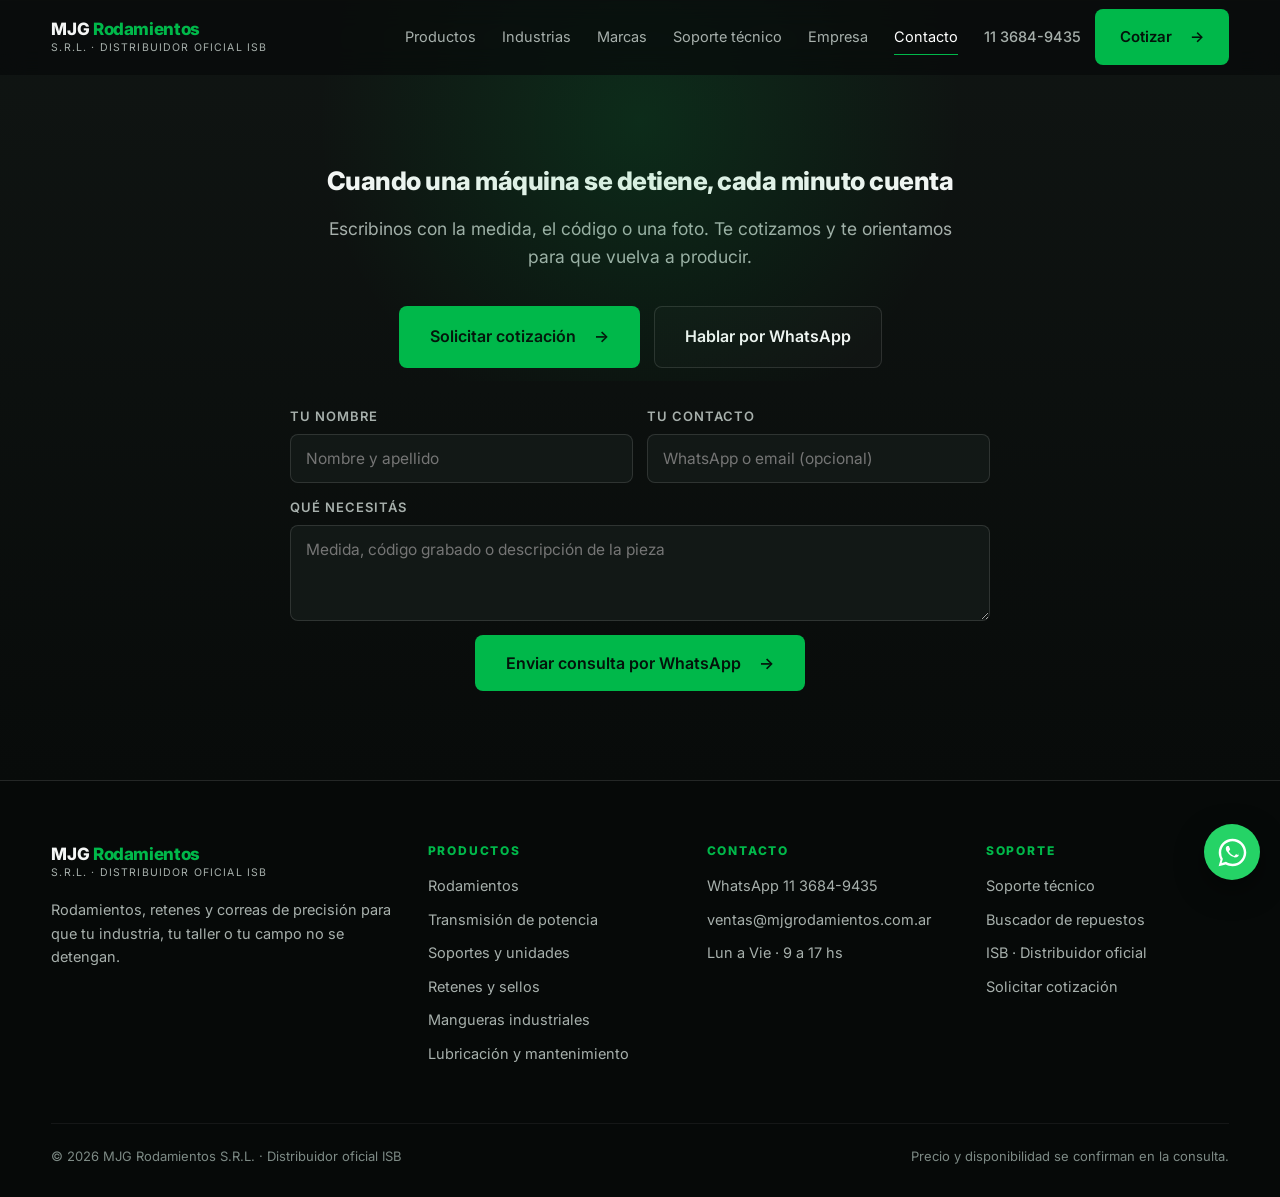
==== contacto.html @ 928caa8e "Home simplificada + paginas internas (productos, industrias, marcas, soporte, empresa, contacto); na" ====
<!DOCTYPE html>
<html lang="es">
<head>
<meta charset="utf-8">
<meta name="viewport" content="width=device-width,initial-scale=1">
<title>Contacto y cotización | MJG Rodamientos</title>
<meta name="description" content="Escribinos con la medida, el código o una foto de la pieza. Cotizamos por WhatsApp: 11 3684-9435. ventas@mjgrodamientos.com.ar">
<link rel="canonical" href="https://mjgrodamientos.com.ar/contacto.html">
<meta name="theme-color" content="#080B0A">
<meta name="robots" content="index, follow, max-snippet:-1, max-image-preview:large">
<link rel="icon" href="favicon.ico" sizes="any">
<link rel="icon" type="image/png" sizes="512x512" href="favicon-512.png">
<link rel="apple-touch-icon" sizes="180x180" href="favicon-180.png">
<meta property="og:type" content="website">
<meta property="og:site_name" content="MJG Rodamientos S.R.L.">
<meta property="og:locale" content="es_AR">
<meta property="og:url" content="https://mjgrodamientos.com.ar/contacto.html">
<meta property="og:title" content="Contacto y cotización | MJG Rodamientos">
<meta property="og:description" content="Distribuidor oficial ISB. Rodamientos, transmisión de potencia y componentes industriales. Cotizá por WhatsApp.">
<meta property="og:image" content="https://mjgrodamientos.com.ar/og-image.png">
<meta name="twitter:card" content="summary_large_image">
<link rel="preconnect" href="https://fonts.googleapis.com">
<link rel="preconnect" href="https://fonts.gstatic.com" crossorigin>
<link href="https://fonts.googleapis.com/css2?family=Inter:wght@400;500;600;700;800&display=swap" rel="stylesheet">
<link rel="stylesheet" href="assets/site.css?v=4">
<script type="application/ld+json">
{"@context":"https://schema.org","@type":"LocalBusiness","@id":"https://mjgrodamientos.com.ar/#organizacion",
"name":"MJG Rodamientos S.R.L.","url":"https://mjgrodamientos.com.ar/","email":"ventas@mjgrodamientos.com.ar",
"telephone":"+5491136849435",
"description":"MJG Rodamientos S.R.L.: distribuidor oficial ISB. Rodamientos, transmisión de potencia, retenes y componentes industriales. Atención a industria, talleres, campo y particulares.",
"image":"https://mjgrodamientos.com.ar/og-image.png","logo":"https://mjgrodamientos.com.ar/og-image.png",
"address":{"@type":"PostalAddress","addressCountry":"AR","addressRegion":"Buenos Aires"},
"areaServed":[{"@type":"Country","name":"Argentina"},{"@type":"AdministrativeArea","name":"Zona Sur del Gran Buenos Aires"}],
"openingHoursSpecification":[{"@type":"OpeningHoursSpecification","dayOfWeek":["Monday","Tuesday","Wednesday","Thursday","Friday"],"opens":"09:00","closes":"17:00"}],
"contactPoint":{"@type":"ContactPoint","contactType":"sales","telephone":"+5491136849435","email":"ventas@mjgrodamientos.com.ar","areaServed":"AR","availableLanguage":["es"]},
"hasOfferCatalog":{"@type":"OfferCatalog","name":"Soluciones industriales","itemListElement":[
{"@type":"Offer","itemOffered":{"@type":"Product","name":"Rodamientos"}},
{"@type":"Offer","itemOffered":{"@type":"Product","name":"Transmisión de potencia"}},
{"@type":"Offer","itemOffered":{"@type":"Product","name":"Soportes y unidades"}},
{"@type":"Offer","itemOffered":{"@type":"Product","name":"Retenes y sellos"}},
{"@type":"Offer","itemOffered":{"@type":"Product","name":"Mangueras industriales"}},
{"@type":"Offer","itemOffered":{"@type":"Product","name":"Lubricación y mantenimiento"}}]}}
</script>
</head>
<body>
<header class="hdr" id="hdr">
  <div class="wrap hdr-in">
    <a class="logo" href="#top" aria-label="MJG Rodamientos, inicio">
      <b>MJG <em>Rodamientos</em></b><span>S.R.L. · Distribuidor oficial ISB</span>
    </a>
    <nav class="nav" aria-label="Principal"><a href="productos.html">Productos</a><a href="industrias.html">Industrias</a><a href="marcas.html">Marcas</a><a href="soporte.html">Soporte técnico</a><a href="empresa.html">Empresa</a><a href="contacto.html" aria-current="page">Contacto</a></nav>
    <div class="hdr-act">
      <a class="tel" href="https://wa.me/5491136849435?text=Hola%20MJG%20Rodamientos%2C%20queria%20hacer%20una%20consulta.%20">11 3684-9435</a>
      <a class="btn btn--p" href="https://wa.me/5491136849435?text=Hola%20MJG%20Rodamientos%2C%20quiero%20solicitar%20una%20cotizacion.%20Te%20paso%20la%20medida%2C%20el%20codigo%20o%20una%20foto%20de%20la%20pieza%3A%20">Cotizar</a>
      <button class="burger" id="burger" aria-label="Abrir menú" aria-expanded="false" aria-controls="mnav"><span></span><span></span><span></span></button>
    </div>
  </div>
  <nav class="mnav" id="mnav" hidden aria-label="Menú">
    <div class="wrap"><a href="productos.html">Productos</a><a href="industrias.html">Industrias</a><a href="marcas.html">Marcas</a><a href="soporte.html">Soporte técnico</a><a href="empresa.html">Empresa</a><a href="contacto.html" aria-current="page">Contacto</a><a class="btn btn--s btn--full" href="https://wa.me/5491136849435?text=Hola%20MJG%20Rodamientos%2C%20queria%20hacer%20una%20consulta.%20">Consultar por WhatsApp</a><a class="btn btn--p btn--full" href="https://wa.me/5491136849435?text=Hola%20MJG%20Rodamientos%2C%20quiero%20solicitar%20una%20cotizacion.%20Te%20paso%20la%20medida%2C%20el%20codigo%20o%20una%20foto%20de%20la%20pieza%3A%20">Cotizar</a></div>
  </nav>
</header>
<main id="top">
<section class="cta-f pg" id="contacto">
    <div class="wrap">
      <h1>Cuando una máquina se detiene, cada minuto cuenta</h1>
      <p>Escribinos con la medida, el código o una foto. Te cotizamos y te orientamos para que vuelva a producir.</p>
      <div class="btns">
        <a class="btn btn--p btn--lg" href="https://wa.me/5491136849435?text=Hola%20MJG%20Rodamientos%2C%20quiero%20solicitar%20una%20cotizacion.%20Te%20paso%20la%20medida%2C%20el%20codigo%20o%20una%20foto%20de%20la%20pieza%3A%20">Solicitar cotización</a>
        <a class="btn btn--s btn--lg" href="https://wa.me/5491136849435?text=Hola%20MJG%20Rodamientos%2C%20queria%20hacer%20una%20consulta.%20">Hablar por WhatsApp</a>
      </div>
      <form class="form" id="formConsulta" novalidate>
        <label>Tu nombre<input id="fNombre" type="text" autocomplete="name" placeholder="Nombre y apellido"></label>
        <label>Tu contacto<input id="fContacto" type="text" autocomplete="tel" placeholder="WhatsApp o email (opcional)"></label>
        <label class="full">Qué necesitás<textarea id="fTexto" placeholder="Medida, código grabado o descripción de la pieza"></textarea></label>
        <button class="btn btn--p btn--lg form-btn" type="submit">Enviar consulta por WhatsApp</button>
      </form>
    </div>
  </section>
</main>

<footer class="ftr">
  <div class="wrap">
    <div class="ftr-grid">
      <div>
        <a class="logo" href="#top"><b>MJG <em>Rodamientos</em></b><span>S.R.L. · Distribuidor oficial ISB</span></a>
        <p class="zona">Rodamientos, retenes y correas de precisión para que tu industria, tu taller o tu campo no se detengan.</p>
      </div>
      <div><h4>Productos</h4><ul>
        <li><a href="#productos">Rodamientos</a></li><li><a href="#productos">Transmisión de potencia</a></li>
        <li><a href="#productos">Soportes y unidades</a></li><li><a href="#productos">Retenes y sellos</a></li>
        <li><a href="#productos">Mangueras industriales</a></li><li><a href="#productos">Lubricación y mantenimiento</a></li></ul></div>
      <div><h4>Contacto</h4><ul>
        <li><a href="https://wa.me/5491136849435?text=Hola%20MJG%20Rodamientos%2C%20queria%20hacer%20una%20consulta.%20">WhatsApp 11 3684-9435</a></li>
        <li><a href="mailto:ventas@mjgrodamientos.com.ar">ventas@mjgrodamientos.com.ar</a></li>
        <li>Lun a Vie · 9 a 17 hs</li></ul></div>
      <div><h4>Soporte</h4><ul>
        <li><a href="#soporte">Soporte técnico</a></li><li><a href="#buscar">Buscador de repuestos</a></li>
        <li><a href="#empresa">ISB · Distribuidor oficial</a></li><li><a href="#contacto">Solicitar cotización</a></li></ul></div>
    </div>
    <div class="ftr-bot">
      <span>© <span id="yr">2026</span> MJG Rodamientos S.R.L. · Distribuidor oficial ISB</span>
      <span>Precio y disponibilidad se confirman en la consulta.</span>
    </div>
  </div>
</footer>

<a class="fab" href="https://wa.me/5491136849435?text=Hola%20MJG%20Rodamientos%2C%20queria%20hacer%20una%20consulta.%20" aria-label="Escribir por WhatsApp">
  <svg viewBox="0 0 32 32" aria-hidden="true"><path d="M16 .8C7.6.8.8 7.6.8 16c0 2.7.7 5.3 2 7.6L.7 31.3l7.9-2.1c2.2 1.2 4.7 1.9 7.4 1.9 8.4 0 15.2-6.8 15.2-15.2S24.4.8 16 .8zm0 27.7c-2.4 0-4.7-.7-6.7-1.9l-.5-.3-4.7 1.2 1.3-4.5-.3-.5A12.6 12.6 0 0 1 3.5 16C3.5 9.1 9.1 3.5 16 3.5S28.5 9.1 28.5 16 22.9 28.5 16 28.5zm7-9.4c-.4-.2-2.3-1.1-2.7-1.2-.3-.1-.6-.2-.8.2-.3.4-1 1.2-1.2 1.5-.2.2-.4.3-.8.1-.4-.2-1.7-.6-3.2-2-1.2-1.1-2-2.4-2.2-2.8-.2-.4 0-.6.2-.8l.6-.7c.2-.2.3-.4.4-.7.1-.3.1-.5 0-.7-.1-.2-.8-2-1.1-2.7-.3-.7-.6-.6-.8-.6h-.7c-.2 0-.6.1-.9.4-.3.3-1.2 1.1-1.2 2.8s1.2 3.2 1.4 3.4c.2.2 2.4 3.7 5.9 5.2.8.3 1.5.5 2 .7.8.3 1.6.2 2.2.1.7-.1 2.3-.9 2.6-1.8.3-.9.3-1.6.2-1.8-.1-.2-.3-.3-.7-.5z"/></svg>
</a>

<script src="assets/site.js?v=4" defer></script>
</body>
</html>
---- assets/site.css ----
/* ===== MJG Rodamientos · estética industrial negra ===== */
:root{
  --bg:#080B0A; --bg2:#101513; --card:#121816; --cardh:#17201C;
  --grn:#00B84A; --grn2:#00D65A; --tx:#F4F6F5; --tx2:#A7B0AC;
  --ln:rgba(255,255,255,.12); --ln2:rgba(255,255,255,.06); --steel:#B8C0BD;
  --wa:#25D366; --wa2:#128C7E;
  --max:1440px; --rc:12px; --rb:8px;
  --sans:'Inter',system-ui,-apple-system,'Segoe UI',Roboto,sans-serif;
  --ease:.24s cubic-bezier(.4,0,.2,1);
}
*{box-sizing:border-box}
html{scroll-behavior:smooth;-webkit-text-size-adjust:100%}
body{margin:0;background:var(--bg);color:var(--tx);font-family:var(--sans);
  font-size:17px;line-height:1.62;-webkit-font-smoothing:antialiased;overflow-x:hidden}
img{max-width:100%;display:block}
a{color:inherit;text-decoration:none}
h1,h2,h3,h4{margin:0;line-height:1.08;font-weight:800;letter-spacing:-.02em}
p{margin:0}
ul{margin:0;padding:0;list-style:none}
button{font-family:inherit}
:focus-visible{outline:2px solid var(--grn2);outline-offset:3px;border-radius:4px}
.wrap{width:92%;max-width:var(--max);margin:0 auto}
.sec{padding:clamp(60px,7.5vw,118px) 0}
.sec--alt{background:var(--bg2);border-top:1px solid var(--ln2);border-bottom:1px solid var(--ln2)}
.eyebrow{display:inline-flex;align-items:center;gap:9px;font-size:12px;font-weight:600;
  text-transform:uppercase;letter-spacing:.19em;color:var(--grn);margin-bottom:16px}
.eyebrow::before{content:"";width:22px;height:1px;background:var(--grn);opacity:.7}
.h2{font-size:clamp(30px,3.5vw,50px);text-transform:uppercase;letter-spacing:-.025em;max-width:20ch}
.lead{color:var(--tx2);font-size:17.5px;max-width:62ch;margin-top:16px}
.headmax{display:flex;justify-content:space-between;align-items:flex-end;gap:24px;flex-wrap:wrap}
.headmax .link{color:var(--grn);font-weight:600;font-size:15px;white-space:nowrap}
.headmax .link:hover{color:var(--grn2)}

/* botones */
.btn{display:inline-flex;align-items:center;justify-content:center;gap:9px;
  padding:15px 24px;border-radius:var(--rb);font-weight:600;font-size:15px;
  border:1px solid transparent;cursor:pointer;transition:var(--ease);white-space:nowrap}
.btn--p{background:var(--grn);color:#03130A}
.btn--p:hover{background:var(--grn2);transform:translateY(-1px)}
.btn--s{border-color:var(--ln);color:var(--tx);background:rgba(255,255,255,.02)}
.btn--s:hover{border-color:var(--grn);color:#fff;background:rgba(0,184,74,.08)}
.btn--lg{padding:17px 30px;font-size:16px}
.btn--full{width:100%}

/* header */
.hdr{position:fixed;inset:0 0 auto;z-index:60;transition:var(--ease);
  background:rgba(8,11,10,.72);backdrop-filter:blur(14px);border-bottom:1px solid transparent}
.hdr.on{background:rgba(8,11,10,.94);border-bottom-color:var(--ln)}
.hdr-in{display:flex;align-items:center;gap:26px;height:74px}
.logo{display:flex;flex-direction:column;line-height:1.1;min-width:0}
.logo b{font-size:17px;font-weight:800;letter-spacing:-.02em;white-space:nowrap}
.logo b em{color:var(--grn);font-style:normal}
.logo span{font-size:10.5px;color:var(--tx2);letter-spacing:.11em;text-transform:uppercase;margin-top:3px;white-space:nowrap}
.nav{display:flex;gap:26px;margin-left:auto}
.nav a{font-size:14.5px;color:var(--tx2);transition:var(--ease);position:relative;padding:4px 0}
.nav a:hover{color:#fff}
.nav a:hover::after{content:"";position:absolute;left:0;right:0;bottom:-2px;height:1px;background:var(--grn)}
.hdr-act{display:flex;align-items:center;gap:14px}
.tel{font-size:14.5px;color:var(--tx2);font-weight:500}
.tel:hover{color:#fff}
.burger{display:none;width:42px;height:42px;border:1px solid var(--ln);border-radius:8px;
  background:none;flex-direction:column;justify-content:center;align-items:center;gap:5px;cursor:pointer}
.burger span{width:17px;height:1.5px;background:var(--tx);display:block;transition:var(--ease);transform-origin:center}
.burger[aria-expanded="true"] span:nth-child(1){transform:translateY(6.5px) rotate(45deg)}
.burger[aria-expanded="true"] span:nth-child(2){opacity:0}
.burger[aria-expanded="true"] span:nth-child(3){transform:translateY(-6.5px) rotate(-45deg)}
.mnav{display:none;border-top:1px solid var(--ln);background:rgba(8,11,10,.98);
  backdrop-filter:blur(14px);max-height:calc(100dvh - 64px);overflow-y:auto;
  box-shadow:0 22px 44px rgba(0,0,0,.55)}
.mnav p.mnav-t{font-size:11px;letter-spacing:.16em;text-transform:uppercase;color:var(--tx2);
  margin:18px 0 4px;font-weight:600}
.mnav a{display:block;padding:15px 0;border-bottom:1px solid var(--ln2);font-size:16px;color:var(--tx)}
.mnav a:last-of-type{border-bottom:0}
.mnav .btn{margin:16px 0 6px}
.mnav[hidden]{display:none}

/* hero */
.hero{position:relative;padding:150px 0 clamp(60px,7vw,100px);overflow:hidden}
.hero::before{content:"";position:absolute;top:-180px;right:-140px;width:640px;height:640px;
  background:radial-gradient(circle,rgba(0,184,74,.16),transparent 68%);pointer-events:none}
.hero-in{display:grid;grid-template-columns:1.06fr .94fr;gap:clamp(32px,5vw,68px);align-items:center;position:relative}
.hero h1{font-size:clamp(38px,5.4vw,78px);text-transform:uppercase;line-height:.99;letter-spacing:-.03em}
.hero h1 em{color:var(--grn);font-style:normal}
.hero-sub{color:var(--tx2);font-size:18px;max-width:52ch;margin-top:22px}
.hero-cta{display:flex;gap:14px;margin-top:32px;flex-wrap:wrap}
.hero-fig{position:relative;border-radius:var(--rc);overflow:hidden;border:1px solid var(--ln);
  aspect-ratio:4/3;background:var(--card)}
.hero-fig img{width:100%;height:100%;object-fit:cover}
.badge{position:absolute;left:16px;bottom:16px;background:rgba(8,11,10,.86);backdrop-filter:blur(8px);
  border:1px solid var(--ln);border-radius:999px;padding:8px 15px;font-size:12px;font-weight:600;
  letter-spacing:.06em;text-transform:uppercase;display:flex;align-items:center;gap:8px}
.badge i{width:7px;height:7px;border-radius:50%;background:var(--grn);display:block;font-style:normal}
.stats{display:grid;grid-template-columns:repeat(4,1fr);gap:18px;margin-top:56px;
  border-top:1px solid var(--ln2);padding-top:30px}
.stat b{display:block;font-size:26px;color:var(--grn);font-weight:800;letter-spacing:-.02em}
.stat span{font-size:13.5px;color:var(--tx2)}

/* beneficios */
.bens{display:grid;grid-template-columns:repeat(4,1fr);gap:clamp(18px,2.2vw,26px)}
.ben{padding:28px 24px;border:1px solid var(--ln);border-radius:var(--rc);background:var(--card);transition:var(--ease)}
.ben:hover{background:var(--cardh);border-color:rgba(0,184,74,.4);transform:translateY(-3px)}
.ben .ico{width:50px;height:50px;border-radius:50%;display:flex;align-items:center;justify-content:center;
  background:rgba(0,184,74,.12);border:1px solid rgba(0,184,74,.34);margin-bottom:18px}
.ben .ico svg{width:23px;height:23px;stroke:var(--grn);fill:none;stroke-width:1.7;stroke-linecap:round;stroke-linejoin:round}
.ben h3{font-size:18px;margin-bottom:8px}
.ben p{color:var(--tx2);font-size:14.5px;line-height:1.55}

/* marcas */
.brands{display:flex;flex-wrap:wrap;gap:12px;margin-top:32px}
.brand{border:1px solid var(--ln);border-radius:8px;padding:16px 22px;font-weight:700;
  font-size:16px;letter-spacing:.02em;color:var(--steel);background:var(--card);transition:var(--ease)}
.brand:hover{color:#fff;border-color:rgba(0,184,74,.45)}
.brand--isb{border-color:rgba(0,184,74,.5);color:#fff;background:rgba(0,184,74,.09);position:relative;padding-bottom:26px}
.brand--isb small{position:absolute;left:22px;bottom:9px;font-size:10px;letter-spacing:.14em;
  text-transform:uppercase;color:var(--grn);font-weight:600}

/* categorias */
.cats{display:grid;grid-template-columns:repeat(6,1fr);gap:18px;margin-top:44px}
.cat{border:1px solid var(--ln);border-radius:var(--rc);overflow:hidden;background:var(--card);
  display:flex;flex-direction:column;transition:var(--ease)}
.cat:hover{border-color:rgba(0,184,74,.45);transform:translateY(-4px);background:var(--cardh)}
.cat figure{margin:0;aspect-ratio:16/11;overflow:hidden;background:#0C1210;border-bottom:1px solid var(--ln2)}
.cat figure img{width:100%;height:100%;object-fit:cover;transition:transform .5s ease}
.cat:hover figure img{transform:scale(1.05)}
.cat-b{padding:20px 18px 22px;display:flex;flex-direction:column;flex:1}
.cat-b h3{font-size:16.5px;margin-bottom:9px}
.cat-b p{color:var(--tx2);font-size:13.5px;line-height:1.55;flex:1}
.cat-b a{color:var(--grn);font-weight:600;font-size:13.5px;margin-top:14px;display:inline-flex;gap:6px}
.cat-b a:hover{color:var(--grn2)}

/* buscador */
.find{display:grid;grid-template-columns:1.35fr .65fr;gap:clamp(24px,3vw,44px);margin-top:40px}
.field{display:flex;gap:10px;align-items:center;border:1px solid var(--ln);border-radius:var(--rb);
  background:var(--card);padding:6px 6px 6px 16px;transition:var(--ease)}
.field:focus-within{border-color:var(--grn)}
.field svg{width:19px;height:19px;stroke:var(--tx2);fill:none;stroke-width:1.7;flex:none}
.field input{flex:1 1 0;min-width:0;width:100%;background:none;border:0;outline:none;
  color:var(--tx);font-size:16.5px;padding:14px 0;font-family:inherit}
.field input::placeholder{color:#6F7C77}
.chips{display:flex;gap:8px;flex-wrap:wrap;margin-top:14px}
.chip{border:1px solid var(--ln);border-radius:999px;padding:8px 15px;font-size:13.5px;
  color:var(--tx2);background:none;cursor:pointer;transition:var(--ease)}
.chip:hover{border-color:var(--grn);color:var(--grn)}
.res{margin-top:16px;border-top:1px solid var(--ln2)}
.res li{border-bottom:1px solid var(--ln2);padding:14px 2px;display:flex;justify-content:space-between;
  gap:8px 16px;align-items:baseline;font-size:15px;flex-wrap:wrap;min-width:0}
.res li span{min-width:0;overflow-wrap:anywhere}
.res li a{display:flex;justify-content:space-between;gap:8px 16px;width:100%;flex-wrap:wrap;transition:var(--ease)}
.res li a:hover{color:var(--grn)}
.res .r-cat{color:var(--tx2);font-size:12px;letter-spacing:.1em;text-transform:uppercase;flex:none}
.res-empty{color:var(--tx2);font-size:14.5px;padding:16px 2px;display:block}
.nocode{border:1px solid var(--ln);border-radius:var(--rc);background:var(--card);padding:26px 24px}
.nocode h3{font-size:19px;margin-bottom:10px}
.nocode>p{color:var(--tx2);font-size:14.5px;margin-bottom:18px}
.nocode ul{display:flex;flex-direction:column;gap:10px}
.nocode li a{display:flex;align-items:center;gap:12px;padding:13px 15px;border:1px solid var(--ln);
  border-radius:8px;font-size:14.5px;font-weight:500;transition:var(--ease)}
.nocode li a:hover{border-color:var(--grn);background:rgba(0,184,74,.07);color:#fff}
.nocode li svg{width:20px;height:20px;stroke:var(--grn);fill:none;stroke-width:1.7;flex:none}

/* industrias */
.inds{display:grid;grid-template-columns:repeat(4,1fr);gap:18px;margin-top:44px}
.ind{border:1px solid var(--ln);border-radius:var(--rc);background:var(--card);
  padding:26px 22px;transition:var(--ease)}
.ind:hover{border-color:rgba(0,184,74,.4);background:var(--cardh);transform:translateY(-3px)}
.ind svg{width:30px;height:30px;stroke:var(--grn);fill:none;stroke-width:1.5;
  stroke-linecap:round;stroke-linejoin:round;margin-bottom:16px}
.ind h3{font-size:17px;margin-bottom:8px}
.ind p{color:var(--tx2);font-size:14px;line-height:1.55}

/* ISB */
.isb{display:grid;grid-template-columns:1.1fr .9fr;gap:clamp(30px,4vw,60px);align-items:center}
.isb h2{font-size:clamp(30px,3.6vw,48px);text-transform:uppercase}
.isb .sub{color:var(--grn);font-size:17px;font-weight:600;margin-top:12px}
.isb ul{margin:26px 0 30px;display:flex;flex-direction:column;gap:14px}
.isb li{display:flex;gap:12px;color:var(--tx2);font-size:15.5px;line-height:1.55}
.isb li svg{width:20px;height:20px;stroke:var(--grn);fill:none;stroke-width:2;flex:none;margin-top:3px}
.isb-fig{margin:0;border-radius:var(--rc);overflow:hidden;border:1px solid var(--ln)}
.isb-fig img{width:100%;height:100%;object-fit:cover;max-height:520px}

/* soporte */
.sups{display:grid;grid-template-columns:repeat(3,1fr);gap:18px;margin-top:44px}
.sup{border:1px solid var(--ln);border-radius:var(--rc);background:var(--card);padding:26px 24px;transition:var(--ease)}
.sup:hover{border-color:rgba(0,184,74,.38);background:var(--cardh)}
.sup h3{font-size:17.5px;margin-bottom:9px}
.sup p{color:var(--tx2);font-size:14.5px;line-height:1.55}

/* CTA final + contacto */
.cta-f{position:relative;padding:clamp(60px,7vw,110px) 0;text-align:center;overflow:hidden;
  border-top:1px solid var(--ln2);background:linear-gradient(180deg,var(--bg2),var(--bg))}
.cta-f::before{content:"";position:absolute;left:50%;top:-140px;transform:translateX(-50%);
  width:760px;height:520px;background:radial-gradient(circle,rgba(0,184,74,.15),transparent 70%);pointer-events:none}
.cta-f h2{font-size:clamp(28px,4vw,52px);text-transform:uppercase;max-width:22ch;margin:0 auto}
.cta-f p{color:var(--tx2);font-size:17.5px;max-width:58ch;margin:20px auto 0}
.btns{display:flex;gap:14px;justify-content:center;margin-top:34px;flex-wrap:wrap}
.form{display:grid;grid-template-columns:1fr 1fr;gap:14px;max-width:700px;margin:38px auto 0;text-align:left}
.form label{display:flex;flex-direction:column;gap:7px;font-size:13px;color:var(--tx2);
  text-transform:uppercase;letter-spacing:.08em;font-weight:600}
.form input,.form textarea{background:var(--card);border:1px solid var(--ln);border-radius:8px;
  padding:14px 15px;color:var(--tx);font-size:15.5px;font-family:inherit;outline:none;transition:var(--ease);width:100%}
.form input:focus,.form textarea:focus{border-color:var(--grn)}
.form .full{grid-column:1/-1}
.form textarea{resize:vertical;min-height:96px}
.form-btn{grid-column:1/-1;justify-self:center}

/* footer */
.ftr{border-top:1px solid var(--ln);padding:64px 0 30px;background:#060908}
.ftr-grid{display:grid;grid-template-columns:1.4fr 1fr 1fr 1fr;gap:36px}
.ftr h4{font-size:12px;text-transform:uppercase;letter-spacing:.15em;color:var(--grn);margin-bottom:16px}
.ftr li{color:var(--tx2);font-size:14.5px;margin-bottom:10px}
.ftr a:hover{color:#fff}
.ftr .zona{margin-top:20px;color:var(--tx2);font-size:14.5px}
.ftr-bot{margin-top:48px;padding-top:22px;border-top:1px solid var(--ln2);display:flex;
  justify-content:space-between;gap:16px;flex-wrap:wrap;color:#7D8A85;font-size:13px}

/* whatsapp flotante */
.fab{position:fixed;right:20px;bottom:20px;z-index:70;width:56px;height:56px;border-radius:50%;
  background:var(--wa);display:flex;align-items:center;justify-content:center;
  box-shadow:0 10px 30px rgba(0,0,0,.45);transition:var(--ease)}
.fab:hover{background:var(--wa2);transform:scale(1.06)}
.fab svg{width:29px;height:29px;fill:#fff}

/* animaciones */
.rv{opacity:0;transform:translateY(16px);transition:opacity .6s ease,transform .6s ease}
.rv.in{opacity:1;transform:none}

/* responsive */
@media (max-width:1180px){
  .cats{grid-template-columns:repeat(3,1fr)}
  .inds{grid-template-columns:repeat(3,1fr)}
}
@media (max-width:980px){
  .nav,.tel{display:none}
  .burger{display:flex}
  .hdr-in{height:64px;gap:14px}
  .hdr-act{margin-left:auto}
  .mnav:not([hidden]){display:block}
  .hero{padding-top:110px}
  .hero-in,.isb,.find{grid-template-columns:1fr}
  .bens{grid-template-columns:repeat(2,1fr)}
  .stats{grid-template-columns:repeat(2,1fr);gap:22px}
  .sups{grid-template-columns:repeat(2,1fr)}
  .ftr-grid{grid-template-columns:1fr 1fr;gap:28px}
}
@media (max-width:700px){
  body{font-size:16px}
  .hdr-act .btn{padding:11px 16px;font-size:13.5px}
  .logo b{font-size:15px}
  .logo span{font-size:9.5px}
  .cats{grid-template-columns:1fr 1fr}
  .inds{grid-template-columns:1fr 1fr}
  .hero-cta .btn,.cta-f .btns .btn{width:100%}
  .form{grid-template-columns:1fr}
  .hero-fig{aspect-ratio:16/11}
}
@media (max-width:520px){
  .cats,.inds,.bens,.sups{grid-template-columns:1fr}
  .ftr-grid{grid-template-columns:1fr}
  .h2{max-width:none}
}
@media (prefers-reduced-motion:reduce){
  .rv{opacity:1;transform:none;transition:none}
  html{scroll-behavior:auto}
}

/* ==== paginas internas y detalles del mockup ==== */
.sec--page{padding-top:clamp(112px,12vw,152px)}
.cta-f.pg{padding-top:clamp(120px,13vw,172px)}
.nav a[aria-current="page"]{color:#fff}
.nav a[aria-current="page"]::after{content:"";position:absolute;left:0;right:0;bottom:-2px;height:1px;background:var(--grn)}
.mnav a[aria-current="page"]{color:var(--grn)}
.btn--p::after{content:"\2192";margin-left:9px;display:inline-block;transition:transform .24s cubic-bezier(.4,0,.2,1)}
.btn--p:hover::after{transform:translateX(3px)}
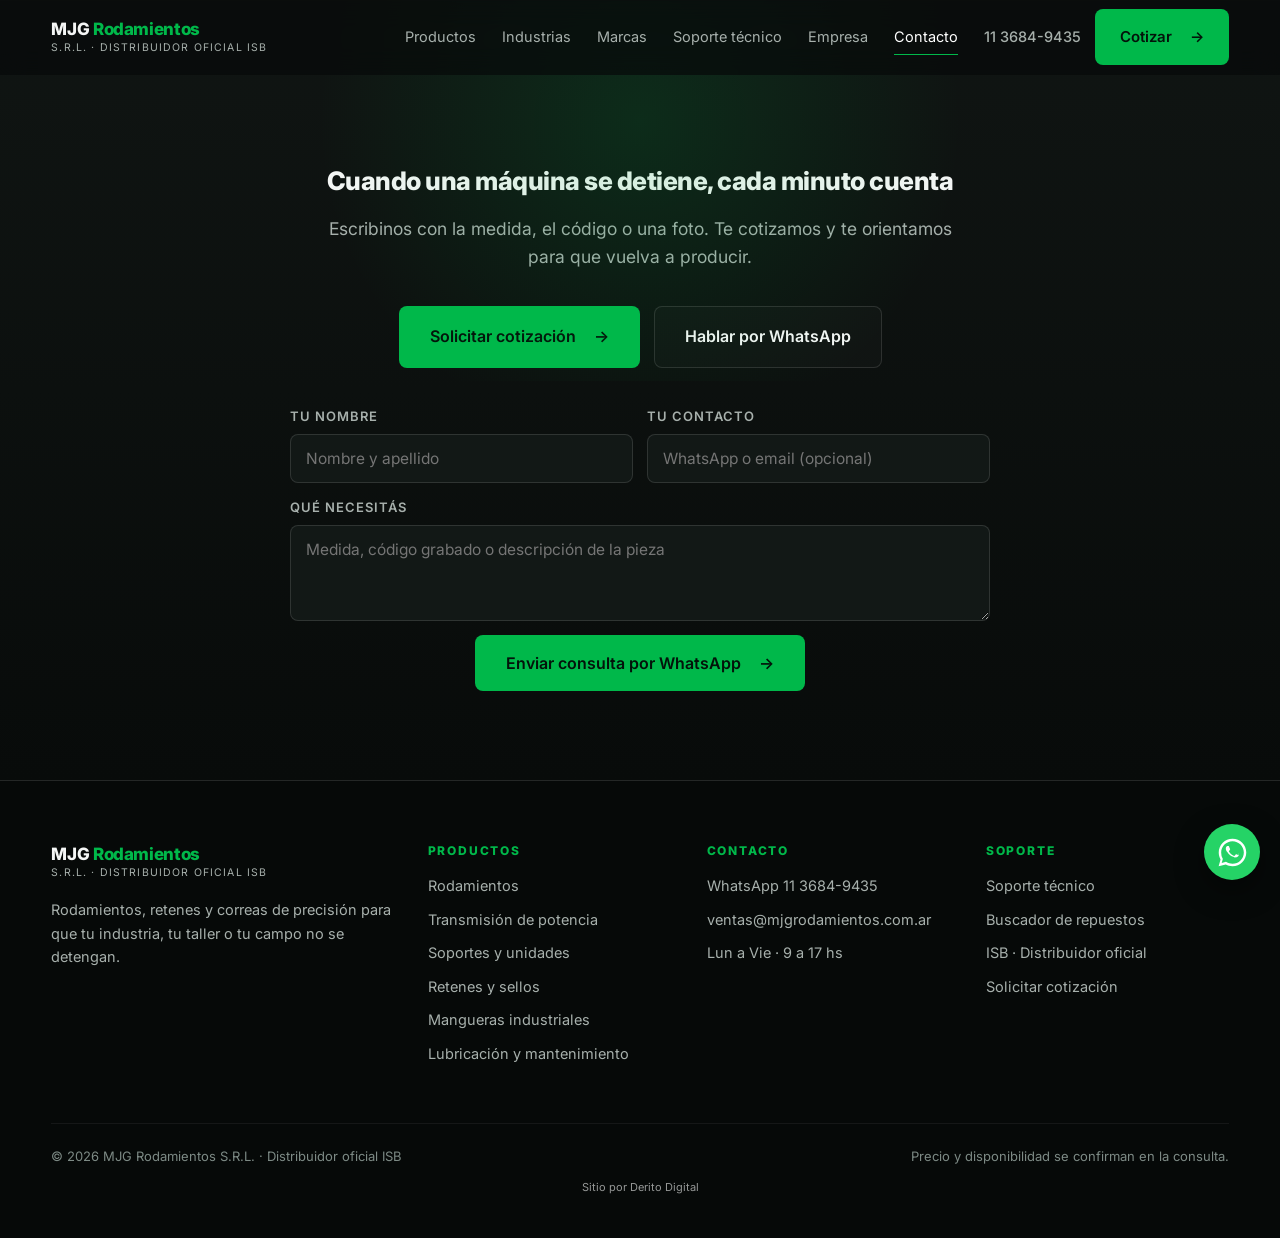
==== commit 69eadc21: "Firma del autor: enlace discreto a Derito Digital en el pie" ====
--- a/contacto.html
+++ b/contacto.html
@@ -22,7 +22,7 @@
 <link rel="preconnect" href="https://fonts.googleapis.com">
 <link rel="preconnect" href="https://fonts.gstatic.com" crossorigin>
 <link href="https://fonts.googleapis.com/css2?family=Inter:wght@400;500;600;700;800&display=swap" rel="stylesheet">
-<link rel="stylesheet" href="assets/site.css?v=4">
+<link rel="stylesheet" href="assets/site.css?v=5">
 <script type="application/ld+json">
 {"@context":"https://schema.org","@type":"LocalBusiness","@id":"https://mjgrodamientos.com.ar/#organizacion",
 "name":"MJG Rodamientos S.R.L.","url":"https://mjgrodamientos.com.ar/","email":"ventas@mjgrodamientos.com.ar",
@@ -102,12 +102,13 @@
       <span>Precio y disponibilidad se confirman en la consulta.</span>
     </div>
   </div>
+<div class="dd-firma"><style>.dd-firma{text-align:center;font-size:11px;line-height:1.5;padding:12px 16px;opacity:.6}.dd-firma a{color:inherit;text-decoration:none}.dd-firma a:hover{text-decoration:underline}</style><a href="https://deritodigital.com.ar/" target="_blank" rel="noopener">Sitio por Derito Digital</a></div>
 </footer>
 
 <a class="fab" href="https://wa.me/5491136849435?text=Hola%20MJG%20Rodamientos%2C%20queria%20hacer%20una%20consulta.%20" aria-label="Escribir por WhatsApp">
   <svg viewBox="0 0 32 32" aria-hidden="true"><path d="M16 .8C7.6.8.8 7.6.8 16c0 2.7.7 5.3 2 7.6L.7 31.3l7.9-2.1c2.2 1.2 4.7 1.9 7.4 1.9 8.4 0 15.2-6.8 15.2-15.2S24.4.8 16 .8zm0 27.7c-2.4 0-4.7-.7-6.7-1.9l-.5-.3-4.7 1.2 1.3-4.5-.3-.5A12.6 12.6 0 0 1 3.5 16C3.5 9.1 9.1 3.5 16 3.5S28.5 9.1 28.5 16 22.9 28.5 16 28.5zm7-9.4c-.4-.2-2.3-1.1-2.7-1.2-.3-.1-.6-.2-.8.2-.3.4-1 1.2-1.2 1.5-.2.2-.4.3-.8.1-.4-.2-1.7-.6-3.2-2-1.2-1.1-2-2.4-2.2-2.8-.2-.4 0-.6.2-.8l.6-.7c.2-.2.3-.4.4-.7.1-.3.1-.5 0-.7-.1-.2-.8-2-1.1-2.7-.3-.7-.6-.6-.8-.6h-.7c-.2 0-.6.1-.9.4-.3.3-1.2 1.1-1.2 2.8s1.2 3.2 1.4 3.4c.2.2 2.4 3.7 5.9 5.2.8.3 1.5.5 2 .7.8.3 1.6.2 2.2.1.7-.1 2.3-.9 2.6-1.8.3-.9.3-1.6.2-1.8-.1-.2-.3-.3-.7-.5z"/></svg>
 </a>
 
-<script src="assets/site.js?v=4" defer></script>
+<script src="assets/site.js?v=5" defer></script>
 </body>
 </html>
--- a/assets/site.css
+++ b/assets/site.css
@@ -110,9 +110,11 @@
 .brand{border:1px solid var(--ln);border-radius:8px;padding:16px 22px;font-weight:700;
   font-size:16px;letter-spacing:.02em;color:var(--steel);background:var(--card);transition:var(--ease)}
 .brand:hover{color:#fff;border-color:rgba(0,184,74,.45)}
-.brand--isb{border-color:rgba(0,184,74,.5);color:#fff;background:rgba(0,184,74,.09);position:relative;padding-bottom:26px}
-.brand--isb small{position:absolute;left:22px;bottom:9px;font-size:10px;letter-spacing:.14em;
-  text-transform:uppercase;color:var(--grn);font-weight:600}
+.brand--isb{border-color:rgba(0,184,74,.5);color:#fff;background:rgba(0,184,74,.09);
+  display:flex;flex-direction:column;gap:3px;padding:14px 22px}
+.brand--isb span{font-size:17px;line-height:1.1}
+.brand--isb small{font-size:10px;letter-spacing:.08em;text-transform:uppercase;color:var(--grn);
+  font-weight:600;white-space:nowrap;line-height:1.2}
 
 /* categorias */
 .cats{display:grid;grid-template-columns:repeat(6,1fr);gap:18px;margin-top:44px}
